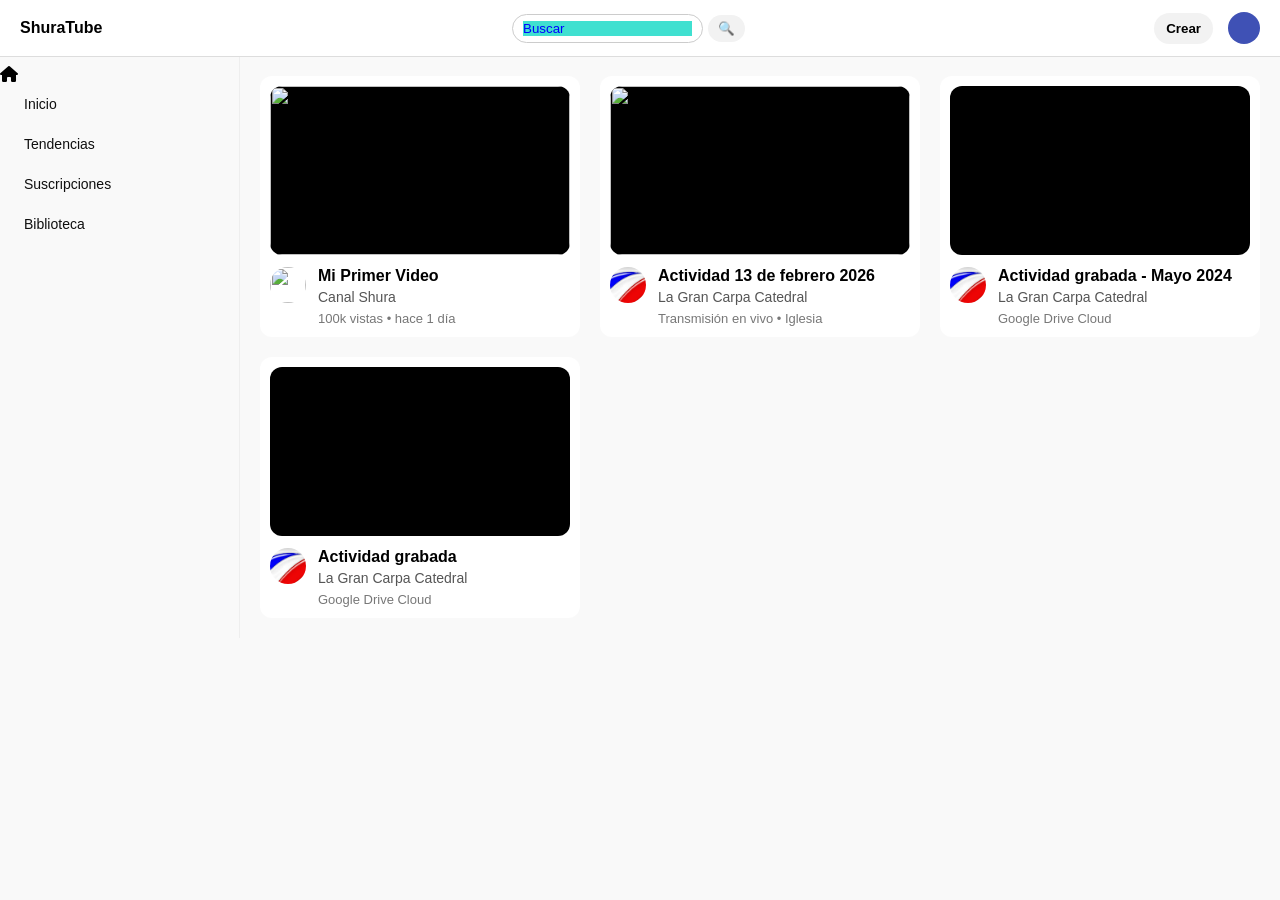
==== web-ejemplos/index.html @ 605c653a "subir cambiois" ====
<!DOCTYPE html>
<html lang="es">

<head>
    <meta charset="UTF-8">
    <meta name="viewport" content="width=device-width, initial-scale=1.0">
    <title>ShuraTube</title>

    <link rel="stylesheet" href="ejemplo-web.css">

    <link rel="stylesheet" href="https://cdnjs.cloudflare.com/ajax/libs/font-awesome/6.5.0/css/all.min.css">

</head>

<body>

<header class="Buscador">
    <div class="logo-imagen">
        <strong>ShuraTube</strong>
    </div>

    <form>
        <input type="text" placeholder="Buscar">
        <button type="submit">🔍</button>
    </form>

    <div class="iconos-derecha">
        <button class="btn-subir">Crear</button>
        <div class="perfil-usuario"></div>
    </div>

</header>


<nav class="nav">

    <ul class="nav-list">

        <li>
            <i class="fa-solid fa-house"></i>
            <a href="#" class="nav-link">Inicio</a>
        </li>

        <li>
            <a href="#" class="nav-link">Tendencias</a>
        </li>

        <li>
            <a href="#" class="nav-link">Suscripciones</a>
        </li>

        <li>
            <a href="#" class="nav-link">Biblioteca</a>
        </li>

    </ul>

</nav>


<main class="contenedor-videos">



    <div class="caja video">

        <a href="video1.html">

            <div class="miniatura">
                <img src="https://i.ytimg.com/vi/dQw4w9WgXcQ/hqdefault.jpg">
            </div>

        </a>

        <div class="info-video">

            <div class="foto-canal">
                <img src="https://i.pravatar.cc/100?img=1">
            </div>

            <div class="texto">

                <h3>Mi Primer Video</h3>

                <p>Canal Shura</p>

                <span>100k vistas • hace 1 día</span>

            </div>

        </div>

    </div>



  

    <div class="caja video">

        <a href="video4.html">

            <div class="miniatura">

                <img src="https://i.ytimg.com/vi/A9WpnUdHLhw/hqdefault.jpg">

            </div>

        </a>

        <div class="info-video">

            <div class="foto-canal">
                <img src="carapa catedral.jpg">
            </div>

            <div class="texto">

                <h3>Actividad 13 de febrero 2026</h3>

                <p>La Gran Carpa Catedral</p>

                <span>Transmisión en vivo • Iglesia</span>

            </div>

        </div>

    </div>



  

    <div class="caja video">

        <div class="miniatura">

            <iframe width="100%" height="200"
                src="https://drive.google.com/file/d/1GOAZhxAKeAnUFugBx-S7AjI6qAwIoHbl/preview"
                allowfullscreen>
            </iframe>

        </div>

        <div class="info-video">

            <div class="foto-canal">
                <img src="carapa catedral.jpg">
            </div>

            <div class="texto">

                <h3>Actividad grabada - Mayo 2024</h3>

                <p>La Gran Carpa Catedral</p>

                <span>Google Drive Cloud</span>

            </div>

        </div>

    </div>



    

    <div class="caja video">

        <div class="miniatura">

            <iframe width="100%" height="200"
                src="https://drive.google.com/file/d/1pkYusbKKjyEZFmV5aNTrHvIJcKEvFAxJ/preview"
                allowfullscreen>
            </iframe>

        </div>

        <div class="info-video">

            <div class="foto-canal">
                <img src="carapa catedral.jpg">
            </div>

            <div class="texto">

                <h3>Actividad grabada</h3>

                <p>La Gran Carpa Catedral</p>

                <span>Google Drive Cloud</span>

            </div>

        </div>

    </div>

</main>

</body>
</html>
---- web-ejemplos/ejemplo-web.css ----
body{

    margin: 0;

    display: grid;

    grid-template-columns: 240px 1fr;

    grid-template-rows: 56px auto;

    font-family: sans-serif;

    background-color: #f9f9f9;

}





.Buscador{

    grid-column: 1 / 3;

    display: flex;

    justify-content: space-between;

    align-items: center;

    padding: 0 20px;

    height: 56px;

    background-color: white;

    border-bottom: 1px solid #ddd;

    position: sticky;

    top: 0;

    z-index: 100;

}





.iconos-derecha {

    display: flex;

    align-items: center;

    gap: 15px;

}



.btn-subir {

    display: flex;

    align-items: center;

    gap: 8px;

    background-color: #f2f2f2;

    border: none;

    padding: 8px 12px;

    border-radius: 20px;

    cursor: pointer;

    font-weight: bold;

}



.btn-subir:hover {

    background-color: #e5e5e5;

}



.perfil-usuario {

    width: 32px;

    height: 32px;

    background-color: #3f51b5;

    border-radius: 50%;

}





/* MENU IZQUIERDO */

.nav{

    grid-column: 1;

    grid-row: 2;

    border-right: 1px solid #eee;

    padding-top: 10px;

}



.nav-list{

    list-style: none;

    padding: 0;

    margin: 0;

}



.nav-link {

    display: block;

    padding: 12px 24px;

    text-decoration: none;

    color: #0f0f0f;

    font-size: 14px;

}



.nav-link:hover{

    background-color: #f2f2f2;

    border-radius: 10px;

}





/* CONTENEDOR VIDEOS */

.contenedor-videos {

    grid-column: 2;

    grid-row: 2;

    display: grid;

    grid-template-columns: repeat(auto-fill, minmax(300px, 1fr));

    gap: 20px;

    padding: 20px;

}





/* TARJETA VIDEO */

.caja{

    background-color: white;

    border-radius: 12px;

    padding: 10px;

    display: flex;

    flex-direction: column;

    cursor: pointer;

    transition: transform 0.3s, box-shadow 0.3s;

}



.caja:hover{

    transform: scale(1.03);

    box-shadow: 0 8px 15px rgba(0,0,0,0.2);
    
    color: #3f51b5;

}





/* MINIATURA */

.miniatura {

    position: relative;

    aspect-ratio: 16 / 9;

    border-radius: 12px;

    margin-bottom: 12px;

    overflow: hidden;

    background-color: #000;

}



.miniatura iframe,

.miniatura img {

    width: 100%;

    height: 100%;

    border: none;

    object-fit: cover;

}





/* INFO VIDEO */

.info-video{

    display: flex;

    gap: 12px;

}



.foto-canal{

    width: 36px;

    height: 36px;

    border-radius: 50%;

    overflow: hidden;

    flex-shrink: 0;

}



.foto-canal img {

    width: 100%;

    height: 100%;

    object-fit: cover;

}





/* TEXTO */

.texto h3 {

    font-size: 16px;

    margin: 0;

}



.texto p {

    margin: 4px 0;

    font-size: 14px;

    color: #555;

}



.texto span {

    font-size: 13px;

    color: #777;

}





/* BUSCADOR */

form input {

    padding: 6px 10px;

    border-radius: 20px;

    border: 1px solid #ccc;

}



form button {

    padding: 6px 10px;

    border-radius: 20px;

    border: none;

    background-color: #f2f2f2;

    cursor: pointer;

}
@media screen {
    
}




/* LINKS */

a {

    text-decoration: none;

    color: inherit;

}

::placeholder {
    color: blue;
    background: turquoise;
}
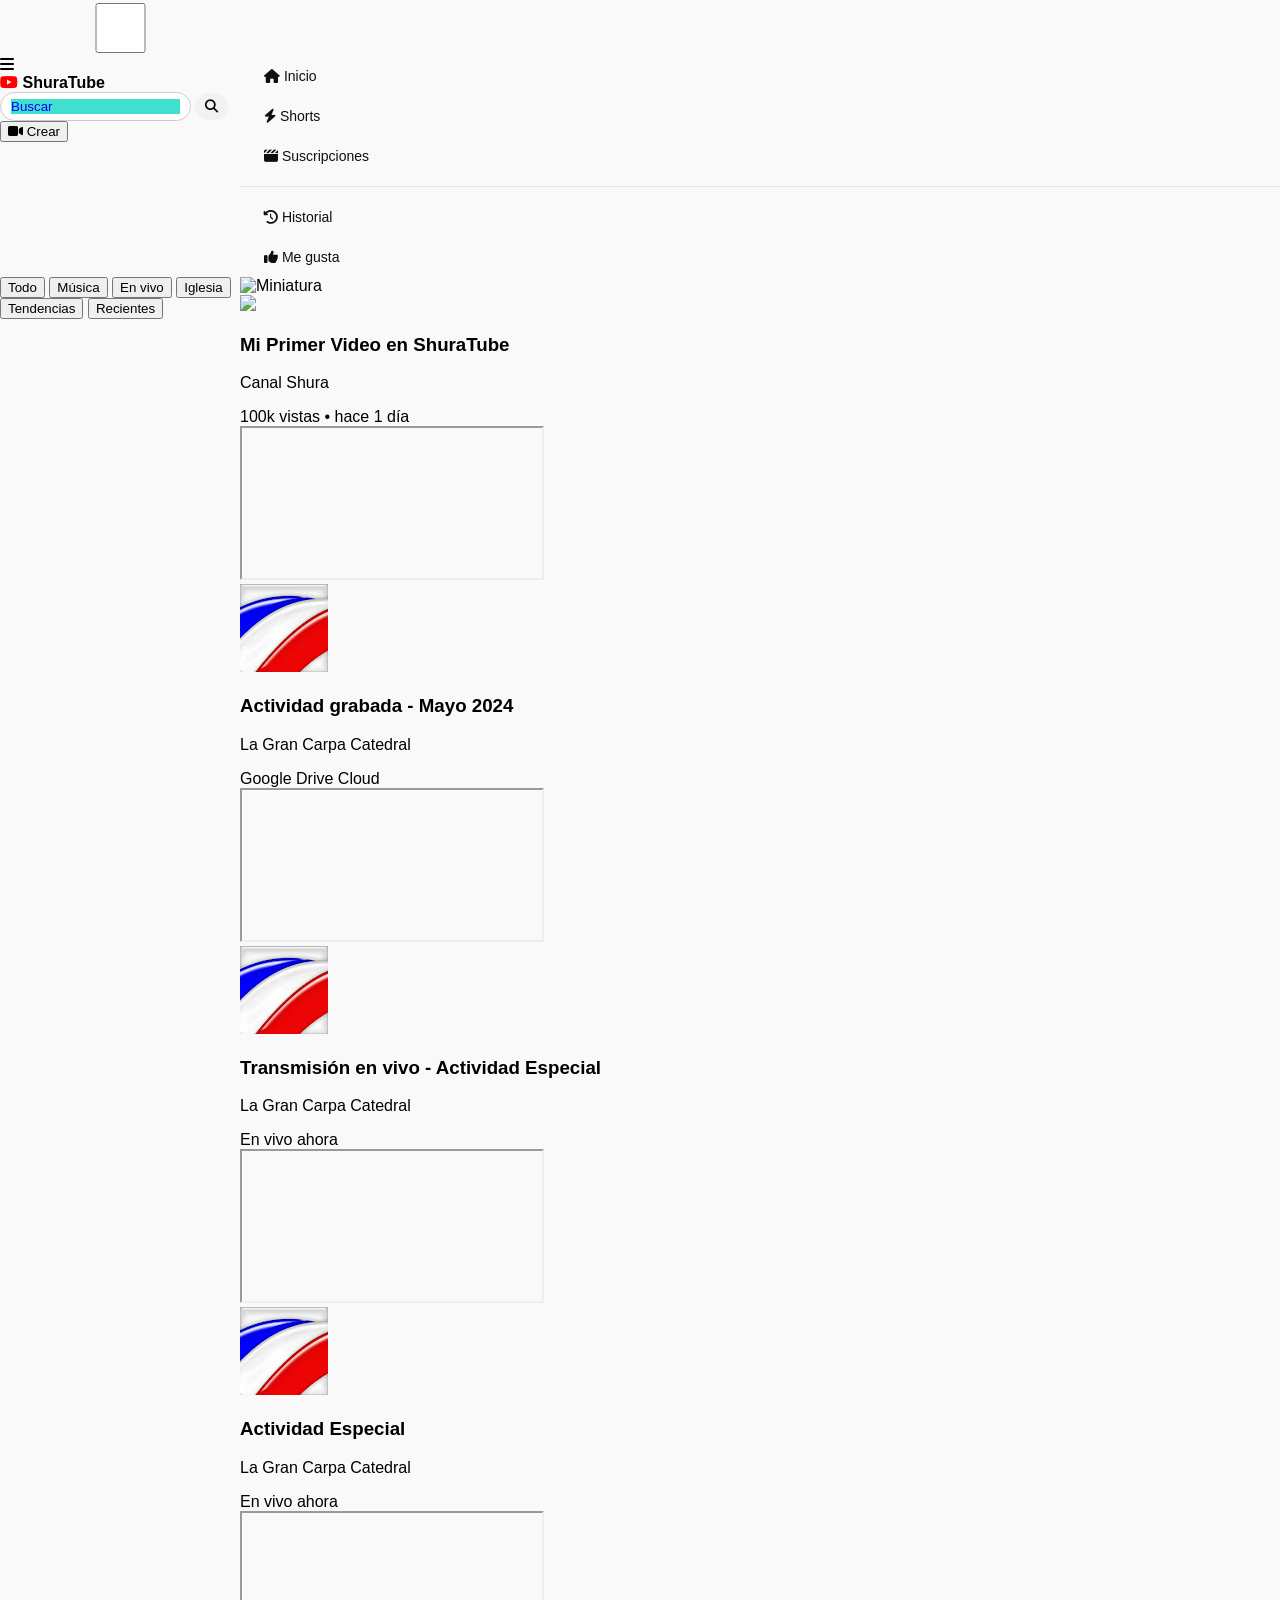
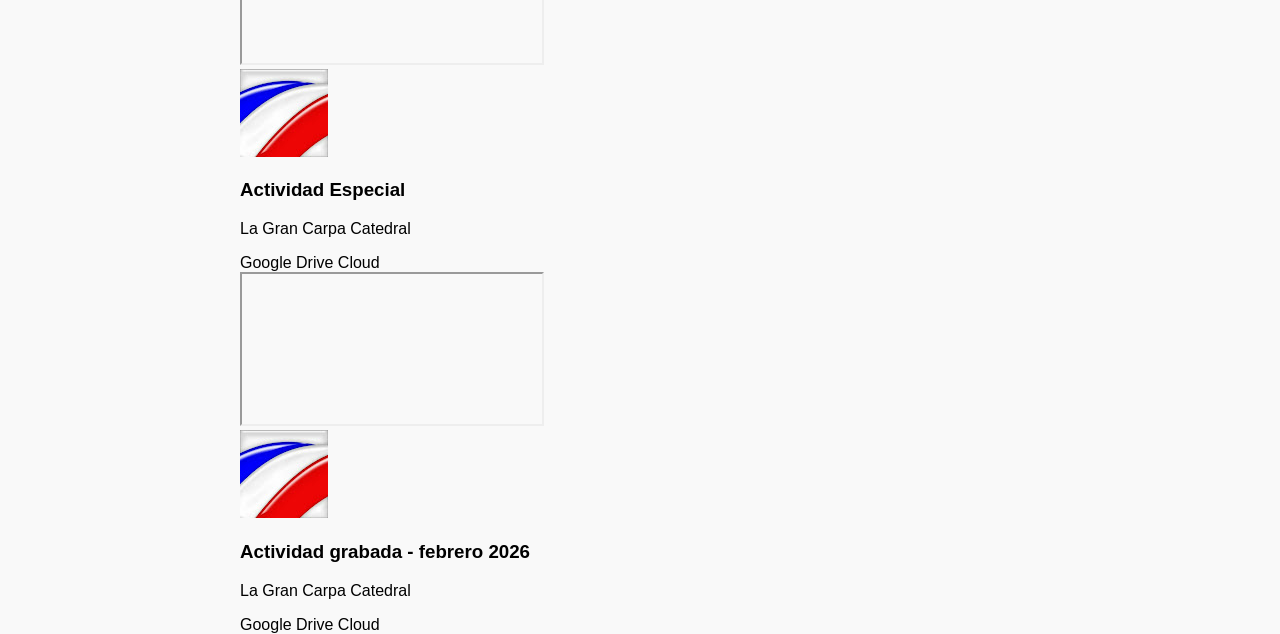
==== commit cedd0a5a: "Add files via upload subir" ====
--- a/web-ejemplos/index.html
+++ b/web-ejemplos/index.html
@@ -1,208 +1,146 @@
 <!DOCTYPE html>
 <html lang="es">
-
 <head>
     <meta charset="UTF-8">
     <meta name="viewport" content="width=device-width, initial-scale=1.0">
-    <title>ShuraTube</title>
-
+    <title>ShuraTube - Proyecto Final</title>
     <link rel="stylesheet" href="ejemplo-web.css">
-
     <link rel="stylesheet" href="https://cdnjs.cloudflare.com/ajax/libs/font-awesome/6.5.0/css/all.min.css">
-
 </head>
-
 <body>
 
-<header class="Buscador">
-    <div class="logo-imagen">
-        <strong>ShuraTube</strong>
+    <input type="checkbox" id="menu-toggle">
+    <label for="menu-toggle" class="overlay"></label>
+
+    <header class="header">
+        <div class="header-left">
+            <label for="menu-toggle" class="hamburguesa">
+                <i class="fa-solid fa-bars"></i>
+            </label>
+            <div class="logo">
+                <i class="fa-brands fa-youtube" style="color: red;"></i>
+                <strong>ShuraTube</strong>
+            </div>
+        </div>
+
+        <form class="buscador-container">
+            <input type="text" placeholder="Buscar">
+            <button type="submit"><i class="fa-solid fa-magnifying-glass"></i></button>
+        </form>
+
+        <div class="header-icons">
+            <button class="btn-crear"><i class="fa-solid fa-video"></i> <span>Crear</span></button>
+            <div class="usuario-perfil"></div>
+        </div>
+    </header>
+
+    <nav class="sidebar">
+        <ul class="nav-list">
+            <li><a href="#" class="nav-link"><i class="fa-solid fa-house"></i> <span>Inicio</span></a></li>
+            <li><a href="#" class="nav-link"><i class="fa-solid fa-bolt"></i> <span>Shorts</span></a></li>
+            <li><a href="#" class="nav-link"><i class="fa-solid fa-clapperboard"></i> <span>Suscripciones</span></a></li>
+            <hr style="margin: 10px 0; border: none; border-top: 1px solid #e5e5e5;">
+            <li><a href="#" class="nav-link"><i class="fa-solid fa-clock-rotate-left"></i> <span>Historial</span></a></li>
+            <li><a href="#" class="nav-link"><i class="fa-solid fa-thumbs-up"></i> <span>Me gusta</span></a></li>
+        </ul>
+    </nav>
+
+    <div class="filtros-bar">
+        <button class="chip activo">Todo</button>
+        <button class="chip">Música</button>
+        <button class="chip">En vivo</button>
+        <button class="chip">Iglesia</button>
+        <button class="chip">Tendencias</button>
+        <button class="chip">Recientes</button>
     </div>
 
-    <form>
-        <input type="text" placeholder="Buscar">
-        <button type="submit">🔍</button>
-    </form>
+    <main class="video-grid">
+        <article class="video-card">
+            <div class="thumbnail">
+                <img src="https://i.ytimg.com/vi/dQw4w9WgXcQ/hqdefault.jpg" alt="Miniatura">
+            </div>
+            <div class="video-info">
+                <div class="canal-foto"><img src="https://i.pravatar.cc/100?img=1"></div>
+                <div class="video-text">
+                    <h3>Mi Primer Video en ShuraTube</h3>
+                    <p>Canal Shura</p>
+                    <span>100k vistas • hace 1 día</span>
+                </div>
+            </div>
+        </article>
 
-    <div class="iconos-derecha">
-        <button class="btn-subir">Crear</button>
-        <div class="perfil-usuario"></div>
-    </div>
+        <article class="video-card">
+            <div class="thumbnail">
+                <iframe src="https://drive.google.com/file/d/1GOAZhxAKeAnUFugBx-S7AjI6qAwIoHbl/preview"></iframe>
+            </div>
+            <div class="video-info">
+                <div class="canal-foto"><img src="carapa catedral.jpg"></div>
+                <div class="video-text">
+                    <h3>Actividad grabada - Mayo 2024</h3>
+                    <p>La Gran Carpa Catedral</p>
+                    <span>Google Drive Cloud</span>
+                </div>
+            </div>
+        </article>
 
-</header>
+        <article class="video-card">
+            <div class="thumbnail">
+                <iframe src="https://drive.google.com/file/d/1pkYusbKKjyEZFmV5aNTrHvIJcKEvFAxJ/preview"></iframe>
+            </div>
+            <div class="video-info">
+                <div class="canal-foto"><img src="carapa catedral.jpg"></div>
+                <div class="video-text">
+                    <h3>Transmisión en vivo - Actividad Especial</h3>
+                    <p>La Gran Carpa Catedral</p>
+                    <span>En vivo ahora</span>
+                </div>
+            </div>
+        </article>
+
+            <article class="video-card">
+                <div class="thumbnail">
+                    <iframe src="https://drive.google.com/file/d/1fN1k1i-yfgMkz7oVrlGTjqS8MuEVe0v-/preview"></iframe>
+                </div>
+                <div class="video-info">
+                    <div class="canal-foto"><img src="carapa catedral.jpg"></div>
+                    <div class="video-text">
+                        <h3>Actividad Especial</h3>
+                        <p>La Gran Carpa Catedral</p>
+                        <span>En vivo ahora</span>
+                    </div>
+                </div>
+
+            </article>
+            <article class="video-card">
+                <div class="thumbnail">
+                    <iframe src="https://drive.google.com/file/d/1RZanhlSk9fKDCDi-TwZC9IbrdHIZNq7a/preview"></iframe>
+                </div>
+                <div class="video-info">
+                    <div class="canal-foto"><img src="carapa catedral.jpg"></div>
+                    <div class="video-text">
+                        <h3>Actividad Especial</h3>
+                        <p>La Gran Carpa Catedral</p>
+                        <span>Google Drive Cloud</span>
+                    </div>
+                </div>
+            </article>
+            <article class="video-card">
+                <div class="thumbnail">
+                    <iframe src="https://drive.google.com/file/d/1HwPLoT-62tzbYzL7IRBfa05EXw4gXECT/preview"></iframe>
+                </div>
+                <div class="video-info">
+                    <div class="canal-foto"><img src="carapa catedral.jpg"></div>
+                    <div class="video-text  ">
+                        <h3>Actividad grabada - febrero 2026</h3>
+                        <p>La Gran Carpa Catedral</p>
+                        <span>Google Drive Cloud</span>
+                    </div>
+                </div>
+            </article>
 
 
-<nav class="nav">
-
-    <ul class="nav-list">
-
-        <li>
-            <i class="fa-solid fa-house"></i>
-            <a href="#" class="nav-link">Inicio</a>
-        </li>
-
-        <li>
-            <a href="#" class="nav-link">Tendencias</a>
-        </li>
-
-        <li>
-            <a href="#" class="nav-link">Suscripciones</a>
-        </li>
-
-        <li>
-            <a href="#" class="nav-link">Biblioteca</a>
-        </li>
-
-    </ul>
-
-</nav>
-
-
-<main class="contenedor-videos">
-
-
-
-    <div class="caja video">
-
-        <a href="video1.html">
-
-            <div class="miniatura">
-                <img src="https://i.ytimg.com/vi/dQw4w9WgXcQ/hqdefault.jpg">
-            </div>
-
-        </a>
-
-        <div class="info-video">
-
-            <div class="foto-canal">
-                <img src="https://i.pravatar.cc/100?img=1">
-            </div>
-
-            <div class="texto">
-
-                <h3>Mi Primer Video</h3>
-
-                <p>Canal Shura</p>
-
-                <span>100k vistas • hace 1 día</span>
-
-            </div>
-
-        </div>
-
-    </div>
-
-
-
-  
-
-    <div class="caja video">
-
-        <a href="video4.html">
-
-            <div class="miniatura">
-
-                <img src="https://i.ytimg.com/vi/A9WpnUdHLhw/hqdefault.jpg">
-
-            </div>
-
-        </a>
-
-        <div class="info-video">
-
-            <div class="foto-canal">
-                <img src="carapa catedral.jpg">
-            </div>
-
-            <div class="texto">
-
-                <h3>Actividad 13 de febrero 2026</h3>
-
-                <p>La Gran Carpa Catedral</p>
-
-                <span>Transmisión en vivo • Iglesia</span>
-
-            </div>
-
-        </div>
-
-    </div>
-
-
-
-  
-
-    <div class="caja video">
-
-        <div class="miniatura">
-
-            <iframe width="100%" height="200"
-                src="https://drive.google.com/file/d/1GOAZhxAKeAnUFugBx-S7AjI6qAwIoHbl/preview"
-                allowfullscreen>
-            </iframe>
-
-        </div>
-
-        <div class="info-video">
-
-            <div class="foto-canal">
-                <img src="carapa catedral.jpg">
-            </div>
-
-            <div class="texto">
-
-                <h3>Actividad grabada - Mayo 2024</h3>
-
-                <p>La Gran Carpa Catedral</p>
-
-                <span>Google Drive Cloud</span>
-
-            </div>
-
-        </div>
-
-    </div>
-
-
-
-    
-
-    <div class="caja video">
-
-        <div class="miniatura">
-
-            <iframe width="100%" height="200"
-                src="https://drive.google.com/file/d/1pkYusbKKjyEZFmV5aNTrHvIJcKEvFAxJ/preview"
-                allowfullscreen>
-            </iframe>
-
-        </div>
-
-        <div class="info-video">
-
-            <div class="foto-canal">
-                <img src="carapa catedral.jpg">
-            </div>
-
-            <div class="texto">
-
-                <h3>Actividad grabada</h3>
-
-                <p>La Gran Carpa Catedral</p>
-
-                <span>Google Drive Cloud</span>
-
-            </div>
-
-        </div>
-
-    </div>
-
-</main>
+        
+    </main>
 
 </body>
-</html>
-
-  
-
-    +</html>
